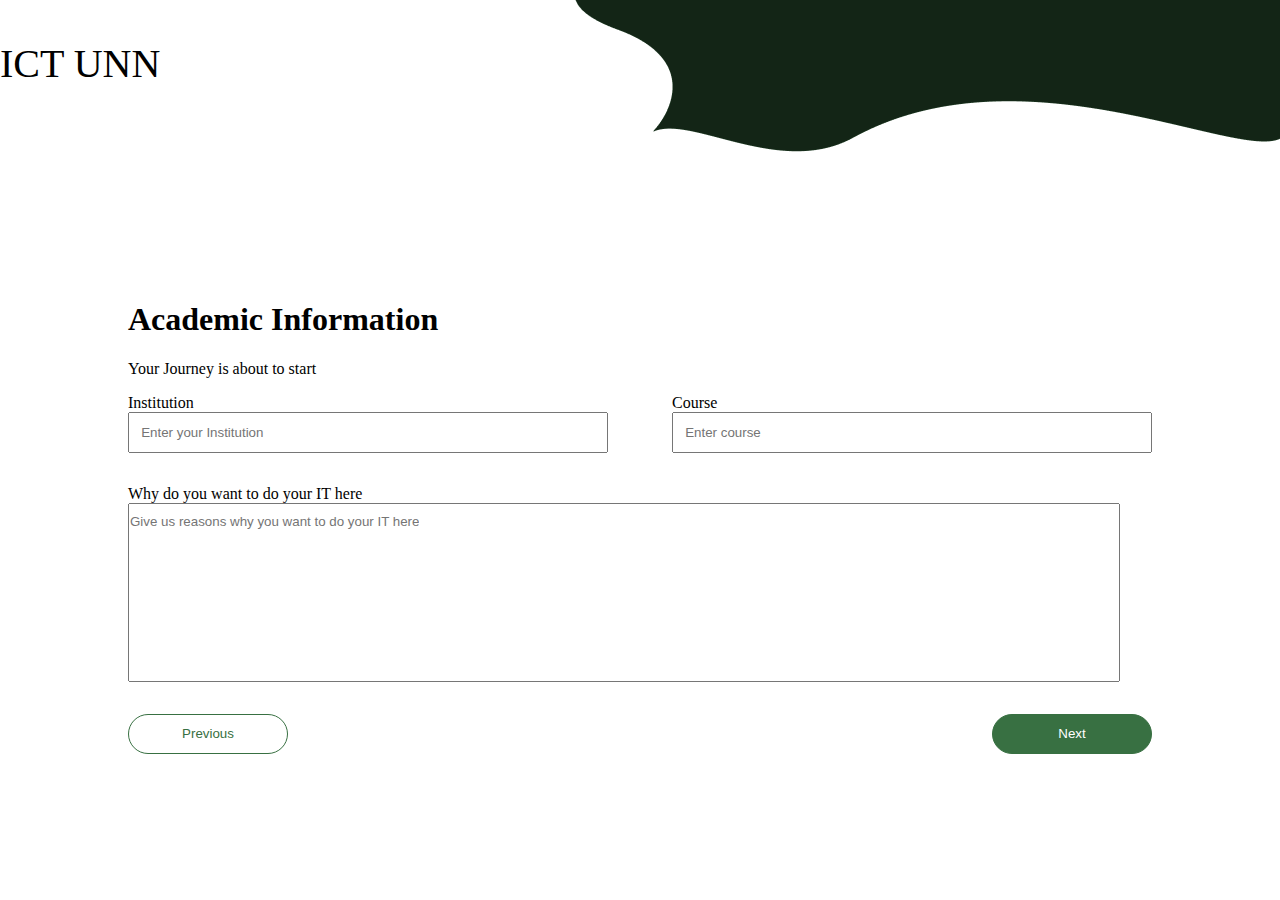
==== next.html @ 0441cc7b "changes" ====
<!DOCTYPE html>
<html lang="en">
<head>
    <meta charset="UTF-8">
    <meta name="viewport" content="width=device-width, initial-scale=1.0">
    <link rel="stylesheet" href="next.css">
    <title>Apply for intern</title>
</head>
<body>
    <header>
        <nav>
            <p>ICT UNN</p>
            <img src="images/Vector 1.png" alt="">
        </nav>
    </header>
    <main>
        <div class="a">
            <h1>Academic Information</h1>
            <p>Your Journey is about to start</p>
        </div>
        <form action="" method="get">
            <div class="b">
                <div class="b1">
                    <label for="school">Institution</label>
                    <br>
                    <input type="text" id="school" placeholder="Enter your Institution">
                </div>
                <br>
                <div class="b2">
                    <label for="subject">Course</label>
                    <br>
                    <input type="text" id="subject" placeholder="Enter course">
                </div>
            </div>
            <div class="c">
                <label for="reasons">Why do you want to do your IT here</label>
                <br>
                <input type="text" id="reasons" placeholder="Give us reasons why you want to do your IT here">
            </div>
            <div class="d">
                <button class="back">Previous</button>
                <button class="next">Next</button>
            </div>
        </form>
    </main>
</body>
</html>
---- next.css ----
*{
    box-sizing: border-box;
}
body{
    margin: 0;
    padding: 0;
}
nav{
    display: flex;
    justify-content: space-between;
}
nav p{
    font-size: 40px;
}
main{
    padding: 8rem;
}
.b{
    display: flex;
    justify-content: space-between;
}
.b input[type="text"]{
    padding: 0.7rem;
    width: 30rem;
    margin-bottom: 2rem;
}
.c input[type="text"]{
    padding: 5rem;
    width: 62rem;
    position: relative;
}
.c input[type="text"]::placeholder{
    position: absolute;
    left: 0%;
    top: 5%;
}
.d{
    display: flex;
    justify-content: space-between;
}
.back{
    background-color: white;
    color:  #387042;
    width: 10rem;
    padding: 0.7rem;
    border: 1px solid #387042;
    border-radius: 37px;
    margin-top: 2rem;
}
.next{
    background-color: #387042;
    color: white;
    width: 10rem;
    padding: 0.7rem;
    border: 1px solid #387042;
    border-radius: 37px;
    margin-top: 2rem;
}
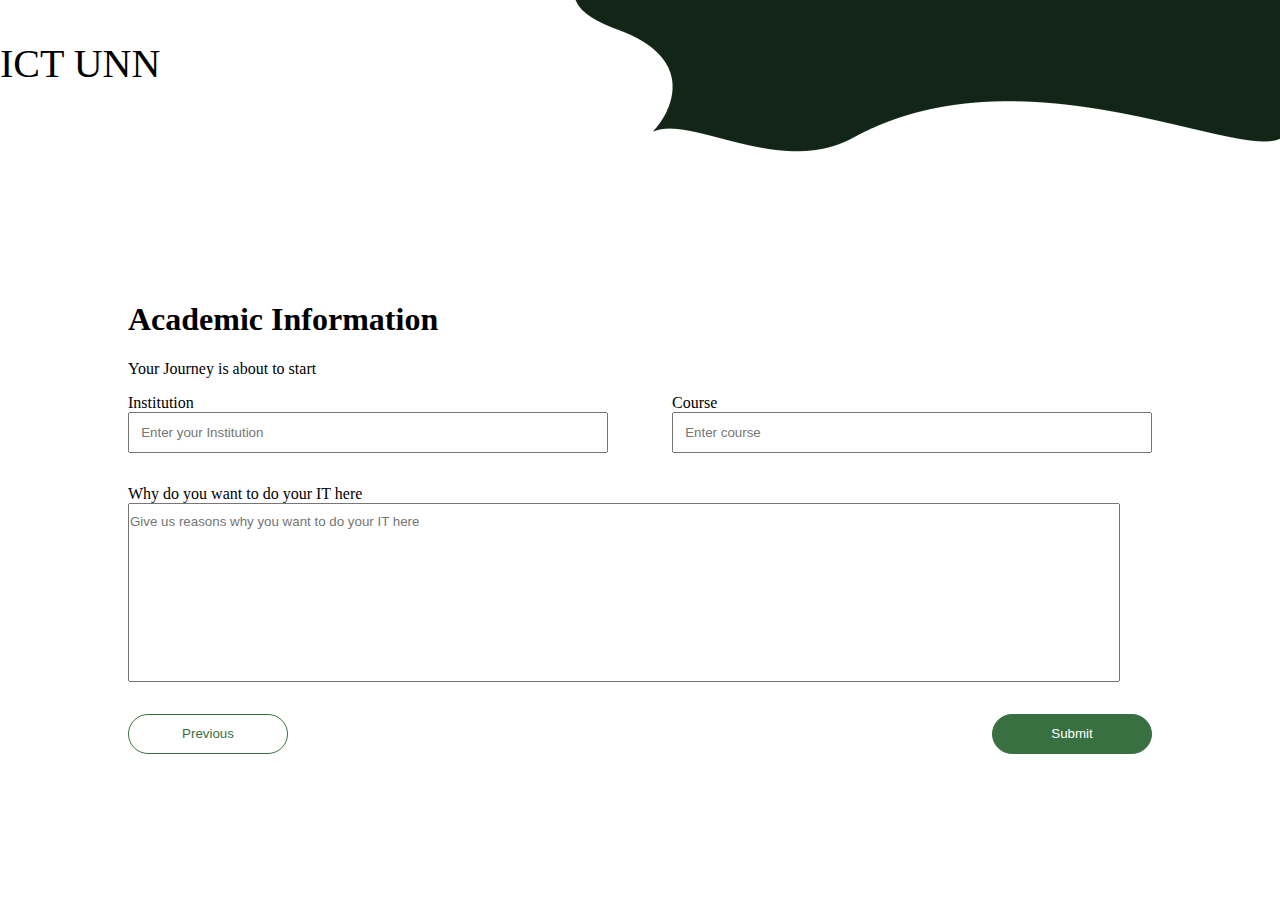
==== commit 9d525a65: "changes" ====
--- a/next.html
+++ b/next.html
@@ -39,7 +39,7 @@
             </div>
             <div class="d">
                 <button class="back">Previous</button>
-                <button class="next">Next</button>
+                <button class="next">Submit</button>
             </div>
         </form>
     </main>
